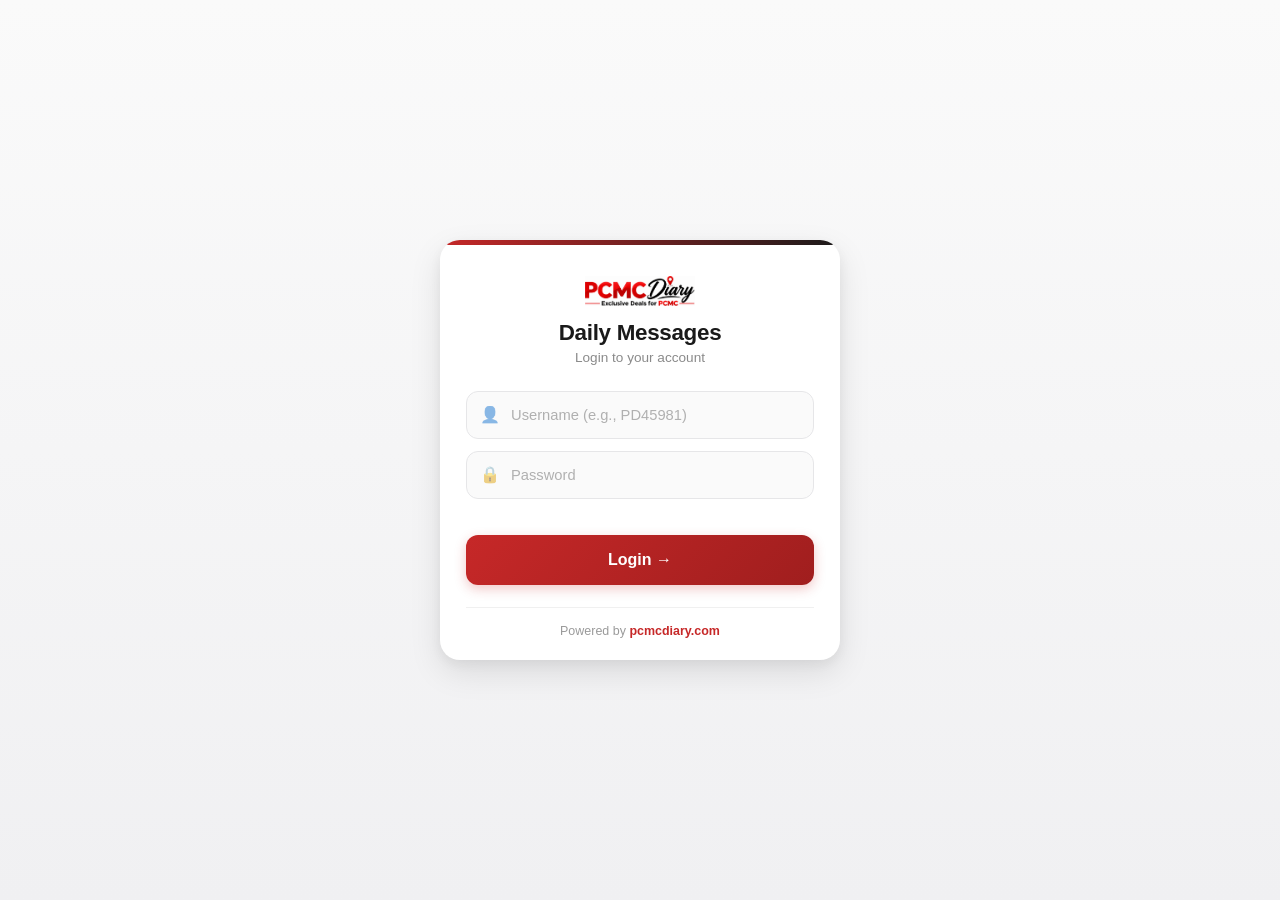
==== index.html @ 02877c65 "Rename index.html  to index.html" ====
<!DOCTYPE html>
<html lang="en">
<head>
<meta charset="UTF-8">
<meta name="viewport" content="width=device-width, initial-scale=1.0, viewport-fit=cover">
<meta name="theme-color" content="#c62828">
<title>Daily Messages – Festivals & Business</title>
<link rel="stylesheet" href="css/style.css">
</head>
<body>

<!-- ================= LOGIN ================= -->
<div id="loginScreen" class="login-wrap">
  <div class="login-box">
    <div class="login-header">
      <img src="assets/logo.png" alt="PCMC Diary Logo" class="login-logo">
      <h2>Daily Messages</h2>
      <p class="subtitle">Login to your account</p>
    </div>

    <div class="login-form">
      <div class="input-group">
        <span class="input-icon">👤</span>
        <input id="usernameInput" type="text" placeholder="Username (e.g., PD45981)" autocomplete="username">
      </div>
      <div class="input-group">
        <span class="input-icon">🔒</span>
        <input id="passwordInput" type="password" placeholder="Password" autocomplete="current-password">
      </div>
      <div id="loginError" class="error-msg"></div>
      <button onclick="handleLogin()" class="btn-primary">Login →</button>
    </div>

    <div class="login-footer">
      <span>Powered by</span>
      <a href="http://pcmcdiary.com" target="_blank" rel="noopener">pcmcdiary.com</a>
    </div>
  </div>
</div>

<!-- ================= MAIN APP ================= -->
<div id="appScreen" class="app hidden">

  <!-- HEADER -->
  <header class="app-header">
    <div class="brand">
      <img src="assets/logo.png" alt="Logo" class="brand-logo">
      <span class="brand-name">Daily Messages</span>
    </div>
    <div class="header-actions">
      <button class="icon-btn" onclick="toggleDetailsForm()" aria-label="My Details">
        <span class="icon">🏢</span>
      </button>
      <button class="icon-btn" onclick="logout()" aria-label="Logout">
        <span class="icon">⎋</span>
      </button>
    </div>
  </header>

  <!-- STICKY CONTROLS -->
  <div class="controls-sticky">
    <div class="segmented">
      <button data-lang="en" class="active" onclick="setLang('en')">English</button>
      <button data-lang="hi" onclick="setLang('hi')">हिन्दी</button>
      <button data-lang="mr" onclick="setLang('mr')">मराठी</button>
    </div>
    <div class="chips-wrap">
      <button data-cat="all" class="active" onclick="setCategory('all')">All</button>
      <button data-cat="festival" onclick="setCategory('festival')">🎉 Festivals</button>
      <button data-cat="special_day" onclick="setCategory('special_day')">🌟 Special Days</button>
      <button data-cat="saint_god" onclick="setCategory('saint_god')">🙏 Saints &amp; Gods</button>
      <button data-cat="business" onclick="setCategory('business')">💼 Business</button>
    </div>
  </div>

  <!-- CONTENT -->
  <div class="container">

    <div id="detailsForm" class="details-form hidden">
      <div class="details-header">
        <h3>🏢 Business Details</h3>
        <button class="close-btn" onclick="toggleDetailsForm()" aria-label="Close">✕</button>
      </div>
      <p class="hint">These will be added to every message you copy.</p>
      <input id="bizName" placeholder="Business Name" autocomplete="organization">
      <input id="bizPhone" placeholder="Phone Number" inputmode="tel" autocomplete="tel">
      <input id="bizWebsite" placeholder="Website" inputmode="url">
      <input id="bizAddress" placeholder="Address" autocomplete="street-address">
      <button onclick="saveDetails()" class="btn-primary">💾 Save Details</button>
    </div>

    <div id="messageList"></div>
  </div>
</div>

<script src="data/credentials.js"></script>
<script src="data/messages-data.js"></script>
<script src="js/auth.js"></script>
<script src="js/app.js"></script>
</body>
</html>
---- css/style.css ----
:root {
  --primary: #075e54;
  --accent: #25d366;
  --accent-dark: #128c4d;

  --brand-red: #c62828;
  --brand-red-dark: #a01e1e;
  --brand-black: #1a1a1a;

  --bg: #f4f5f7;
  --card-bg: #ffffff;
  --text: #1a1a1a;
  --muted: #8a8a8a;
  --border: #e6e6e8;
  --subtle-bg: #f0f0f2;

  --radius-sm: 8px;
  --radius: 12px;
  --radius-lg: 16px;
  --radius-xl: 20px;

  --shadow-sm: 0 1px 3px rgba(0,0,0,.04), 0 1px 2px rgba(0,0,0,.06);
  --shadow:    0 2px 8px rgba(0,0,0,.06), 0 1px 3px rgba(0,0,0,.04);
  --shadow-lg: 0 12px 32px rgba(0,0,0,.10), 0 4px 12px rgba(0,0,0,.05);

  --header-h: 56px;

  --safe-top: env(safe-area-inset-top, 0px);
  --safe-bottom: env(safe-area-inset-bottom, 0px);
}

* {
  box-sizing: border-box;
  -webkit-tap-highlight-color: transparent;
}

html, body {
  margin: 0;
  padding: 0;
  font-family: -apple-system, BlinkMacSystemFont, "Segoe UI", Roboto, "Helvetica Neue", sans-serif;
  background: var(--bg);
  color: var(--text);
  -webkit-font-smoothing: antialiased;
  -moz-osx-font-smoothing: grayscale;
}

body { min-height: 100dvh; }
.hidden { display: none !important; }
button { font-family: inherit; cursor: pointer; border: none; background: none; }
img { display: block; max-width: 100%; }

/* ============================================================
   LOGIN SCREEN
   ============================================================ */
.login-wrap {
  min-height: 100dvh;
  display: flex;
  align-items: center;
  justify-content: center;
  padding: 24px 20px;
  background: linear-gradient(180deg, #fafafa 0%, #f0f0f2 100%);
}

.login-box {
  width: 100%;
  max-width: 400px;
  background: #fff;
  border-radius: var(--radius-xl);
  box-shadow: var(--shadow-lg);
  padding: 36px 26px 22px;
  position: relative;
  overflow: hidden;
}
.login-box::before {
  content: "";
  position: absolute;
  top: 0; left: 0; right: 0;
  height: 5px;
  background: linear-gradient(90deg, var(--brand-red) 0%, var(--brand-black) 100%);
}

.login-header { text-align: center; margin-bottom: 26px; }
.login-logo { width: 110px; height: auto; margin: 0 auto 14px; object-fit: contain; }
.login-header h2 {
  margin: 0 0 4px;
  font-size: 1.4rem;
  font-weight: 700;
  letter-spacing: -0.3px;
  color: var(--brand-black);
}
.login-header .subtitle { margin: 0; font-size: 0.85rem; color: var(--muted); }

.login-form { display: flex; flex-direction: column; gap: 12px; }
.input-group { position: relative; display: flex; align-items: center; }
.input-icon {
  position: absolute;
  left: 14px;
  font-size: 1rem;
  opacity: 0.5;
  pointer-events: none;
  line-height: 1;
}
.input-group input {
  width: 100%;
  padding: 14px 14px 14px 44px;
  border: 1.5px solid var(--border);
  border-radius: var(--radius);
  font-size: 16px;
  background: #fafafa;
  transition: all .2s ease;
  color: var(--text);
}
.input-group input:focus {
  outline: none;
  border-color: var(--brand-red);
  background: #fff;
  box-shadow: 0 0 0 3px rgba(198, 40, 40, 0.10);
}
.input-group input::placeholder { color: #b0b0b0; font-size: 0.92rem; }

.error-msg {
  color: #d32f2f;
  font-size: 0.83rem;
  min-height: 1.2em;
  font-weight: 500;
  padding-left: 2px;
  margin-top: -4px;
}

.btn-primary {
  width: 100%;
  padding: 15px;
  background: linear-gradient(135deg, var(--brand-red) 0%, var(--brand-red-dark) 100%);
  color: #fff;
  border-radius: var(--radius);
  font-weight: 700;
  font-size: 1rem;
  box-shadow: 0 4px 12px rgba(198, 40, 40, 0.25);
  transition: transform .15s ease, box-shadow .2s ease;
  min-height: 50px;
}
.btn-primary:active {
  transform: scale(0.98);
  box-shadow: 0 2px 6px rgba(198, 40, 40, 0.3);
}

.login-footer {
  margin-top: 22px;
  padding-top: 16px;
  border-top: 1px solid #f0f0f0;
  text-align: center;
  font-size: 0.78rem;
  color: #9a9a9a;
}
.login-footer a { color: var(--brand-red); text-decoration: none; font-weight: 600; }

/* ============================================================
   APP SHELL
   ============================================================ */
.app { display: flex; flex-direction: column; min-height: 100dvh; }

/* HEADER */
.app-header {
  height: var(--header-h);
  display: flex;
  align-items: center;
  justify-content: space-between;
  gap: 10px;
  padding: 0 14px;
  padding-top: var(--safe-top);
  background: #fff;
  border-bottom: 1px solid var(--border);
  position: sticky;
  top: 0;
  z-index: 50;
  box-shadow: 0 1px 3px rgba(0, 0, 0, 0.03);
}
.brand { display: flex; align-items: center; gap: 10px; min-width: 0; flex: 1; }
.brand-logo { height: 30px; width: auto; object-fit: contain; }
.brand-name {
  font-weight: 700;
  font-size: 0.96rem;
  color: var(--brand-black);
  letter-spacing: -0.2px;
  white-space: nowrap;
  overflow: hidden;
  text-overflow: ellipsis;
}
.header-actions { display: flex; gap: 6px; flex-shrink: 0; }
.icon-btn {
  width: 40px;
  height: 40px;
  display: flex;
  align-items: center;
  justify-content: center;
  border-radius: 10px;
  background: var(--subtle-bg);
  color: var(--brand-black);
  font-size: 1.1rem;
  transition: background .15s ease, color .15s ease;
}
.icon-btn:active { background: #e0e0e4; color: var(--brand-red); }

/* STICKY CONTROLS */
.controls-sticky {
  position: sticky;
  top: calc(var(--header-h) + var(--safe-top));
  z-index: 40;
  background: #fff;
  border-bottom: 1px solid var(--border);
  padding: 10px 14px 12px;
  display: flex;
  flex-direction: column;
  gap: 10px;
  box-shadow: 0 1px 3px rgba(0, 0, 0, 0.02);
}

/* Language segmented control */
.segmented {
  display: flex;
  background: var(--subtle-bg);
  border-radius: 12px;
  padding: 3px;
  gap: 3px;
}
.segmented button {
  flex: 1;
  padding: 10px 6px;
  border-radius: 9px;
  font-size: 0.88rem;
  font-weight: 600;
  color: #666;
  transition: all .2s ease;
  min-height: 40px;
  white-space: nowrap;
  cursor: pointer;
  touch-action: manipulation;
}
.segmented button.active {
  background: #fff;
  color: var(--brand-red);
  box-shadow: 0 1px 3px rgba(0, 0, 0, 0.08);
}

/* Category chips — wrap so all fit on screen */
.chips-wrap {
  display: flex;
  flex-wrap: wrap;
  gap: 6px;
  justify-content: center;
}
.chips-wrap button {
  flex: 1 1 auto;
  min-width: 0;
  padding: 8px 10px;
  border-radius: 10px;
  background: var(--subtle-bg);
  color: #555;
  font-size: 0.78rem;
  font-weight: 600;
  white-space: nowrap;
  transition: all .2s ease;
  min-height: 36px;
  border: 1px solid transparent;
  cursor: pointer;
  touch-action: manipulation;
}
.chips-wrap button.active {
  background: var(--brand-black);
  color: #fff;
  box-shadow: 0 2px 8px rgba(0, 0, 0, 0.15);
  border-color: var(--brand-black);
}

/* CONTAINER */
.container {
  flex: 1;
  max-width: 820px;
  width: 100%;
  margin: 0 auto;
  padding: 14px 12px calc(28px + var(--safe-bottom));
}

/* DETAILS FORM */
.details-form {
  background: #fff;
  border-radius: var(--radius-lg);
  padding: 16px;
  margin-bottom: 16px;
  box-shadow: var(--shadow);
  border: 1px solid var(--border);
  animation: slideDown .25s ease;
}
@keyframes slideDown {
  from { opacity: 0; transform: translateY(-8px); }
  to   { opacity: 1; transform: translateY(0); }
}
.details-header {
  display: flex;
  justify-content: space-between;
  align-items: center;
  margin-bottom: 4px;
}
.details-header h3 {
  margin: 0;
  font-size: 1rem;
  color: var(--brand-black);
  font-weight: 700;
}
.close-btn {
  width: 32px;
  height: 32px;
  display: flex;
  align-items: center;
  justify-content: center;
  border-radius: 8px;
  background: var(--subtle-bg);
  color: #666;
  font-size: 0.9rem;
  transition: all .15s ease;
}
.close-btn:active { background: #e0e0e4; color: var(--brand-red); }
.details-form .hint {
  margin: 0 0 14px;
  color: var(--muted);
  font-size: 0.82rem;
}
.details-form input {
  width: 100%;
  padding: 12px 14px;
  margin-bottom: 10px;
  border: 1.5px solid var(--border);
  border-radius: 10px;
  font-size: 16px;
  background: #fafafa;
  transition: all .2s ease;
  color: var(--text);
}
.details-form input:focus {
  outline: none;
  border-color: var(--brand-red);
  background: #fff;
  box-shadow: 0 0 0 3px rgba(198, 40, 40, 0.08);
}

/* SECTION DIVIDERS */
.section-divider {
  display: flex;
  align-items: center;
  gap: 10px;
  margin: 20px 0 12px;
  font-size: 0.75rem;
  font-weight: 700;
  color: #9a9a9a;
  text-transform: uppercase;
  letter-spacing: 1px;
}
.section-divider::before,
.section-divider::after {
  content: "";
  flex: 1;
  height: 1px;
  background: #e0e0e4;
}
.section-divider.today-divider {
  color: var(--brand-red);
  font-size: 0.82rem;
  margin-top: 4px;
}
.section-divider.today-divider::before,
.section-divider.today-divider::after {
  background: var(--brand-red);
  opacity: .35;
}

/* CARDS */
.card {
  background: var(--card-bg);
  border-radius: var(--radius-lg);
  padding: 16px;
  margin-bottom: 14px;
  box-shadow: var(--shadow);
  border: 1px solid var(--border);
  transition: box-shadow .2s ease;
}
.card.today {
  border: 1.5px solid var(--accent);
  box-shadow: 0 8px 24px rgba(37, 211, 102, 0.15), 0 2px 8px rgba(0, 0, 0, 0.06);
  position: relative;
  overflow: hidden;
}
.card.today::before {
  content: "";
  position: absolute;
  top: 0; left: 0; right: 0;
  height: 4px;
  background: linear-gradient(90deg, var(--accent), var(--accent-dark));
}

.card .date-badge {
  display: inline-block;
  background: var(--brand-black);
  color: #fff;
  font-size: 0.7rem;
  padding: 4px 10px;
  border-radius: 10px;
  margin-bottom: 10px;
  font-weight: 600;
  letter-spacing: 0.3px;
}
.card .date-badge.today-badge { background: var(--accent); }

.card .title {
  font-weight: 700;
  font-size: 1.05rem;
  color: var(--brand-black);
  margin-bottom: 10px;
  line-height: 1.3;
}

.card .message-body {
  white-space: pre-wrap;
  line-height: 1.6;
  font-size: 0.94rem;
  color: #2a2a2a;
  margin-bottom: 14px;
  word-wrap: break-word;
  overflow-wrap: break-word;
}

.card .signature {
  margin-top: 12px;
  padding: 12px 14px;
  background: #fafafa;
  border-radius: 10px;
  border-left: 3px solid var(--brand-red);
  font-size: 0.85rem;
  color: #444;
  line-height: 1.75;
}

.card .offer-box {
  background: #fff9e6;
  border-left: 4px solid #ffb300;
  padding: 10px 12px;
  border-radius: 8px;
  margin-bottom: 14px;
  display: none;
}
.card .offer-box.visible { display: block; }
.card .offer-box .offer-label {
  font-weight: 700;
  color: #b26a00;
  font-size: 0.75rem;
  text-transform: uppercase;
  letter-spacing: 0.4px;
}
.card .offer-box .offer-text {
  margin-top: 4px;
  font-size: 0.9rem;
  color: #5a3a00;
}

/* OFFER INPUT */
.offer-input-wrap { margin-bottom: 12px; display: none; }
.offer-input-wrap.visible { display: block; animation: slideDown .2s ease; }
.offer-input-wrap label {
  display: block;
  font-size: 0.82rem;
  font-weight: 700;
  color: var(--brand-red);
  margin-bottom: 6px;
}
.offer-input-wrap input {
  width: 100%;
  padding: 11px 14px;
  border: 1.5px solid var(--border);
  border-radius: 10px;
  font-size: 16px;
  background: #fafafa;
  transition: all .2s ease;
  color: var(--text);
}
.offer-input-wrap input:focus {
  outline: none;
  border-color: var(--brand-red);
  background: #fff;
  box-shadow: 0 0 0 3px rgba(198, 40, 40, 0.08);
}

/* CARD ACTIONS */
.card .actions {
  display: grid;
  grid-template-columns: 1fr 1fr;
  gap: 8px;
  margin-top: 14px;
  padding-top: 14px;
  border-top: 1px solid #f0f0f2;
}
.card .actions button {
  padding: 11px 8px;
  border-radius: 10px;
  font-size: 0.85rem;
  font-weight: 600;
  color: #444;
  background: var(--subtle-bg);
  transition: all .15s ease;
  min-height: 44px;
  display: flex;
  align-items: center;
  justify-content: center;
  gap: 6px;
  white-space: nowrap;
  cursor: pointer;
  touch-action: manipulation;
}
.card .actions button:active {
  transform: scale(0.97);
  background: #e0e0e4;
}
.card .actions button.copy {
  grid-column: span 2;
  background: linear-gradient(135deg, var(--accent), var(--accent-dark));
  color: #fff;
  box-shadow: 0 2px 8px rgba(37, 211, 102, 0.25);
  font-weight: 700;
}
.card .actions button.copy:active {
  box-shadow: 0 1px 4px rgba(37, 211, 102, 0.3);
}

/* EDIT TEXTAREA */
.edit-area {
  width: 100%;
  min-height: 160px;
  padding: 12px;
  border: 1.5px solid var(--border);
  border-radius: 10px;
  font-family: inherit;
  font-size: 0.94rem;
  line-height: 1.55;
  background: #fafafa;
  resize: vertical;
  color: var(--text);
}
.edit-area:focus {
  outline: none;
  border-color: var(--brand-red);
  background: #fff;
  box-shadow: 0 0 0 3px rgba(198, 40, 40, 0.08);
}

/* TOAST */
.toast {
  position: fixed;
  bottom: calc(24px + var(--safe-bottom));
  left: 50%;
  transform: translateX(-50%) translateY(20px);
  background: var(--brand-black);
  color: #fff;
  padding: 12px 20px;
  border-radius: 24px;
  font-size: 0.88rem;
  font-weight: 600;
  opacity: 0;
  pointer-events: none;
  transition: all .3s cubic-bezier(0.34, 1.56, 0.64, 1);
  z-index: 100;
  box-shadow: 0 8px 24px rgba(0, 0, 0, 0.2);
  max-width: 90vw;
  text-align: center;
}
.toast.show {
  opacity: 1;
  transform: translateX(-50%) translateY(0);
}

/* ============================================================
   TABLET & DESKTOP
   ============================================================ */
@media (min-width: 640px) {
  :root { --header-h: 62px; }
  .app-header { padding: 0 20px; }
  .brand-logo { height: 34px; }
  .brand-name { font-size: 1.05rem; }
  .controls-sticky { padding: 12px 20px 14px; }
  .container { padding: 18px 20px calc(32px + var(--safe-bottom)); }
  .card .actions {
    grid-template-columns: repeat(auto-fit, minmax(110px, 1fr));
  }
  .card .actions button.copy { grid-column: auto; }
}

@media (min-width: 900px) {
  .card { padding: 20px; }
  .card .title { font-size: 1.12rem; }
  .card .message-body { font-size: 0.96rem; }
}
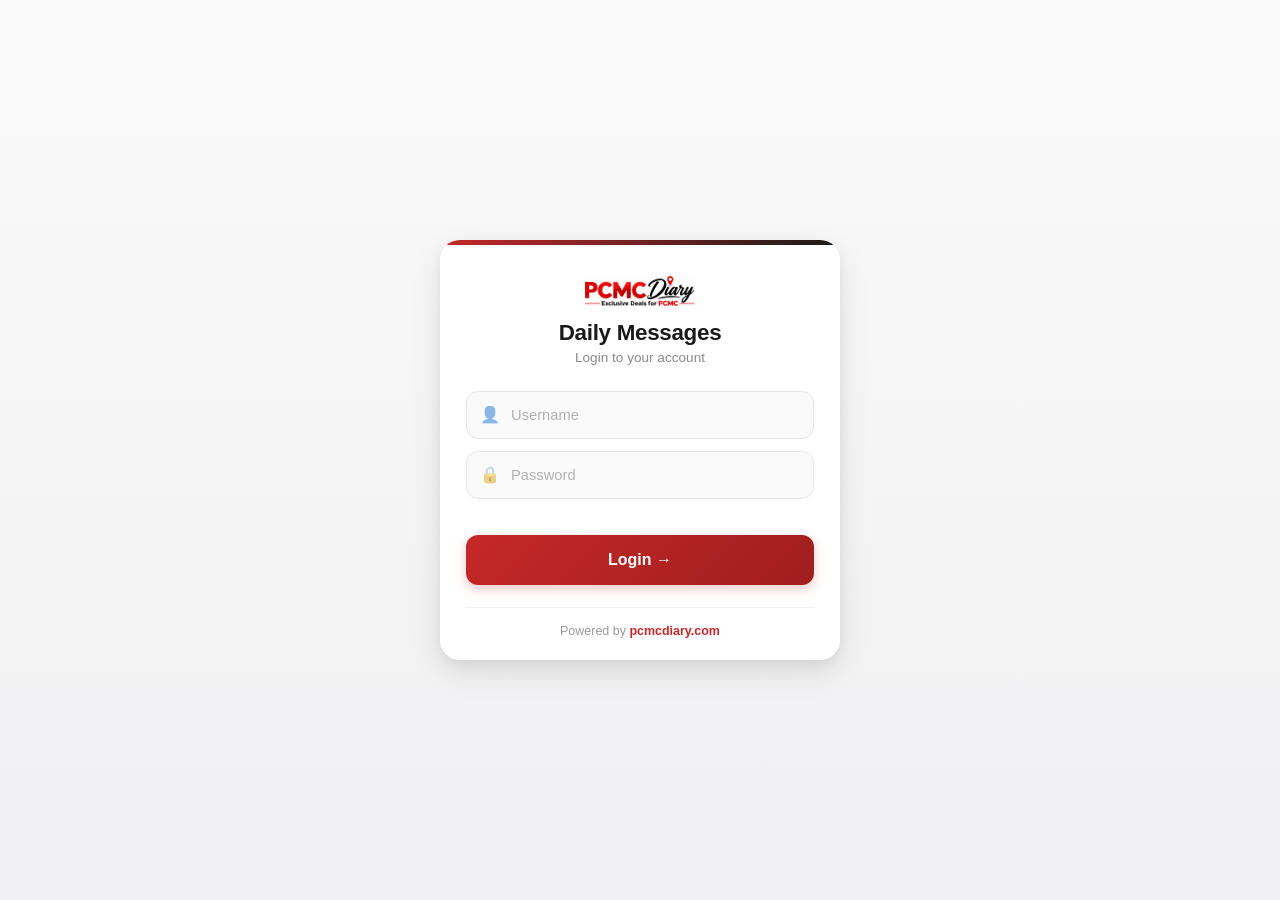
==== commit d64d1dc1: "Update index.html" ====
--- a/index.html
+++ b/index.html
@@ -4,7 +4,7 @@
 <meta charset="UTF-8">
 <meta name="viewport" content="width=device-width, initial-scale=1.0, viewport-fit=cover">
 <meta name="theme-color" content="#c62828">
-<title>Daily Messages – Festivals & Business</title>
+<title>Daily Messages</title>
 <link rel="stylesheet" href="css/style.css">
 </head>
 <body>
@@ -13,15 +13,14 @@
 <div id="loginScreen" class="login-wrap">
   <div class="login-box">
     <div class="login-header">
-      <img src="assets/logo.png" alt="PCMC Diary Logo" class="login-logo">
+      <img src="assets/logo.png" alt="Logo" class="login-logo">
       <h2>Daily Messages</h2>
       <p class="subtitle">Login to your account</p>
     </div>
-
     <div class="login-form">
       <div class="input-group">
         <span class="input-icon">👤</span>
-        <input id="usernameInput" type="text" placeholder="Username (e.g., PD45981)" autocomplete="username">
+        <input id="usernameInput" type="text" placeholder="Username" autocomplete="username">
       </div>
       <div class="input-group">
         <span class="input-icon">🔒</span>
@@ -30,7 +29,6 @@
       <div id="loginError" class="error-msg"></div>
       <button onclick="handleLogin()" class="btn-primary">Login →</button>
     </div>
-
     <div class="login-footer">
       <span>Powered by</span>
       <a href="http://pcmcdiary.com" target="_blank" rel="noopener">pcmcdiary.com</a>
@@ -41,23 +39,17 @@
 <!-- ================= MAIN APP ================= -->
 <div id="appScreen" class="app hidden">
 
-  <!-- HEADER -->
   <header class="app-header">
     <div class="brand">
       <img src="assets/logo.png" alt="Logo" class="brand-logo">
       <span class="brand-name">Daily Messages</span>
     </div>
     <div class="header-actions">
-      <button class="icon-btn" onclick="toggleDetailsForm()" aria-label="My Details">
-        <span class="icon">🏢</span>
-      </button>
-      <button class="icon-btn" onclick="logout()" aria-label="Logout">
-        <span class="icon">⎋</span>
-      </button>
+      <button class="icon-btn" onclick="toggleDetailsForm()" aria-label="Details">🏢</button>
+      <button class="icon-btn" onclick="logout()" aria-label="Logout">⎋</button>
     </div>
   </header>
 
-  <!-- STICKY CONTROLS -->
   <div class="controls-sticky">
     <div class="segmented">
       <button data-lang="en" class="active" onclick="setLang('en')">English</button>
@@ -66,29 +58,29 @@
     </div>
     <div class="chips-wrap">
       <button data-cat="all" class="active" onclick="setCategory('all')">All</button>
+      <button data-cat="business" onclick="setCategory('business')">💼 Business</button>
+      <button data-cat="maharashtra" onclick="setCategory('maharashtra')">🚩 Maharashtra</button>
       <button data-cat="festival" onclick="setCategory('festival')">🎉 Festivals</button>
-      <button data-cat="special_day" onclick="setCategory('special_day')">🌟 Special Days</button>
-      <button data-cat="saint_god" onclick="setCategory('saint_god')">🙏 Saints &amp; Gods</button>
-      <button data-cat="business" onclick="setCategory('business')">💼 Business</button>
+      <button data-cat="saint" onclick="setCategory('saint')">🙏 Saints</button>
+      <button data-cat="maharaj" onclick="setCategory('maharaj')">👑 Maharaj</button>
+      <button data-cat="world" onclick="setCategory('world')">🌏 World Days</button>
     </div>
   </div>
 
-  <!-- CONTENT -->
   <div class="container">
-
     <div id="detailsForm" class="details-form hidden">
       <div class="details-header">
         <h3>🏢 Business Details</h3>
-        <button class="close-btn" onclick="toggleDetailsForm()" aria-label="Close">✕</button>
+        <button class="close-btn" onclick="toggleDetailsForm()">✕</button>
       </div>
-      <p class="hint">These will be added to every message you copy.</p>
-      <input id="bizName" placeholder="Business Name" autocomplete="organization">
-      <input id="bizPhone" placeholder="Phone Number" inputmode="tel" autocomplete="tel">
-      <input id="bizWebsite" placeholder="Website" inputmode="url">
-      <input id="bizAddress" placeholder="Address" autocomplete="street-address">
+      <p class="hint">Added to every message you copy.</p>
+      <input id="bizName" placeholder="Business Name">
+      <input id="bizPhone" placeholder="Phone Number">
+      <input id="bizWebsite" placeholder="Website">
+      <input id="bizAddress" placeholder="Address">
+      <input id="bizMapLink" placeholder="Google Review / Map Link" inputmode="url">
       <button onclick="saveDetails()" class="btn-primary">💾 Save Details</button>
     </div>
-
     <div id="messageList"></div>
   </div>
 </div>
--- a/css/style.css
+++ b/css/style.css
@@ -596,3 +596,60 @@
   .card .title { font-size: 1.12rem; }
   .card .message-body { font-size: 0.96rem; }
 }
+/* ============================================================
+   TODAY'S MESSAGES BOX
+   ============================================================ */
+.today-box {
+  background: linear-gradient(135deg, #fff9e6 0%, #fff4cc 100%);
+  border: 2px solid #ffb300;
+  border-radius: 20px;
+  padding: 16px 14px 6px;
+  margin-bottom: 20px;
+  box-shadow: 0 8px 24px rgba(255, 179, 0, 0.18), 0 2px 8px rgba(0, 0, 0, 0.04);
+  position: relative;
+  overflow: hidden;
+}
+
+.today-box::before {
+  content: "";
+  position: absolute;
+  top: 0; left: 0; right: 0;
+  height: 5px;
+  background: linear-gradient(90deg, #ffb300 0%, #ff6f00 50%, #ffb300 100%);
+}
+
+.today-box-header {
+  display: flex;
+  align-items: center;
+  gap: 8px;
+  font-weight: 800;
+  color: #b26a00;
+  font-size: 1rem;
+  letter-spacing: -0.2px;
+  margin-bottom: 4px;
+  padding-top: 4px;
+}
+
+.today-box-header .today-icon {
+  font-size: 1.15rem;
+}
+
+.today-box-sub {
+  font-size: 0.75rem;
+  color: #a87500;
+  font-weight: 600;
+  margin-bottom: 12px;
+  letter-spacing: 0.3px;
+}
+
+/* Cards inside today box should look premium */
+.today-box .card {
+  background: #ffffff;
+  border: 1px solid #ffd966;
+  box-shadow: 0 2px 8px rgba(255, 179, 0, 0.10);
+  margin-bottom: 12px;
+}
+
+.today-box .card .date-badge {
+  background: #ffb300;
+}
